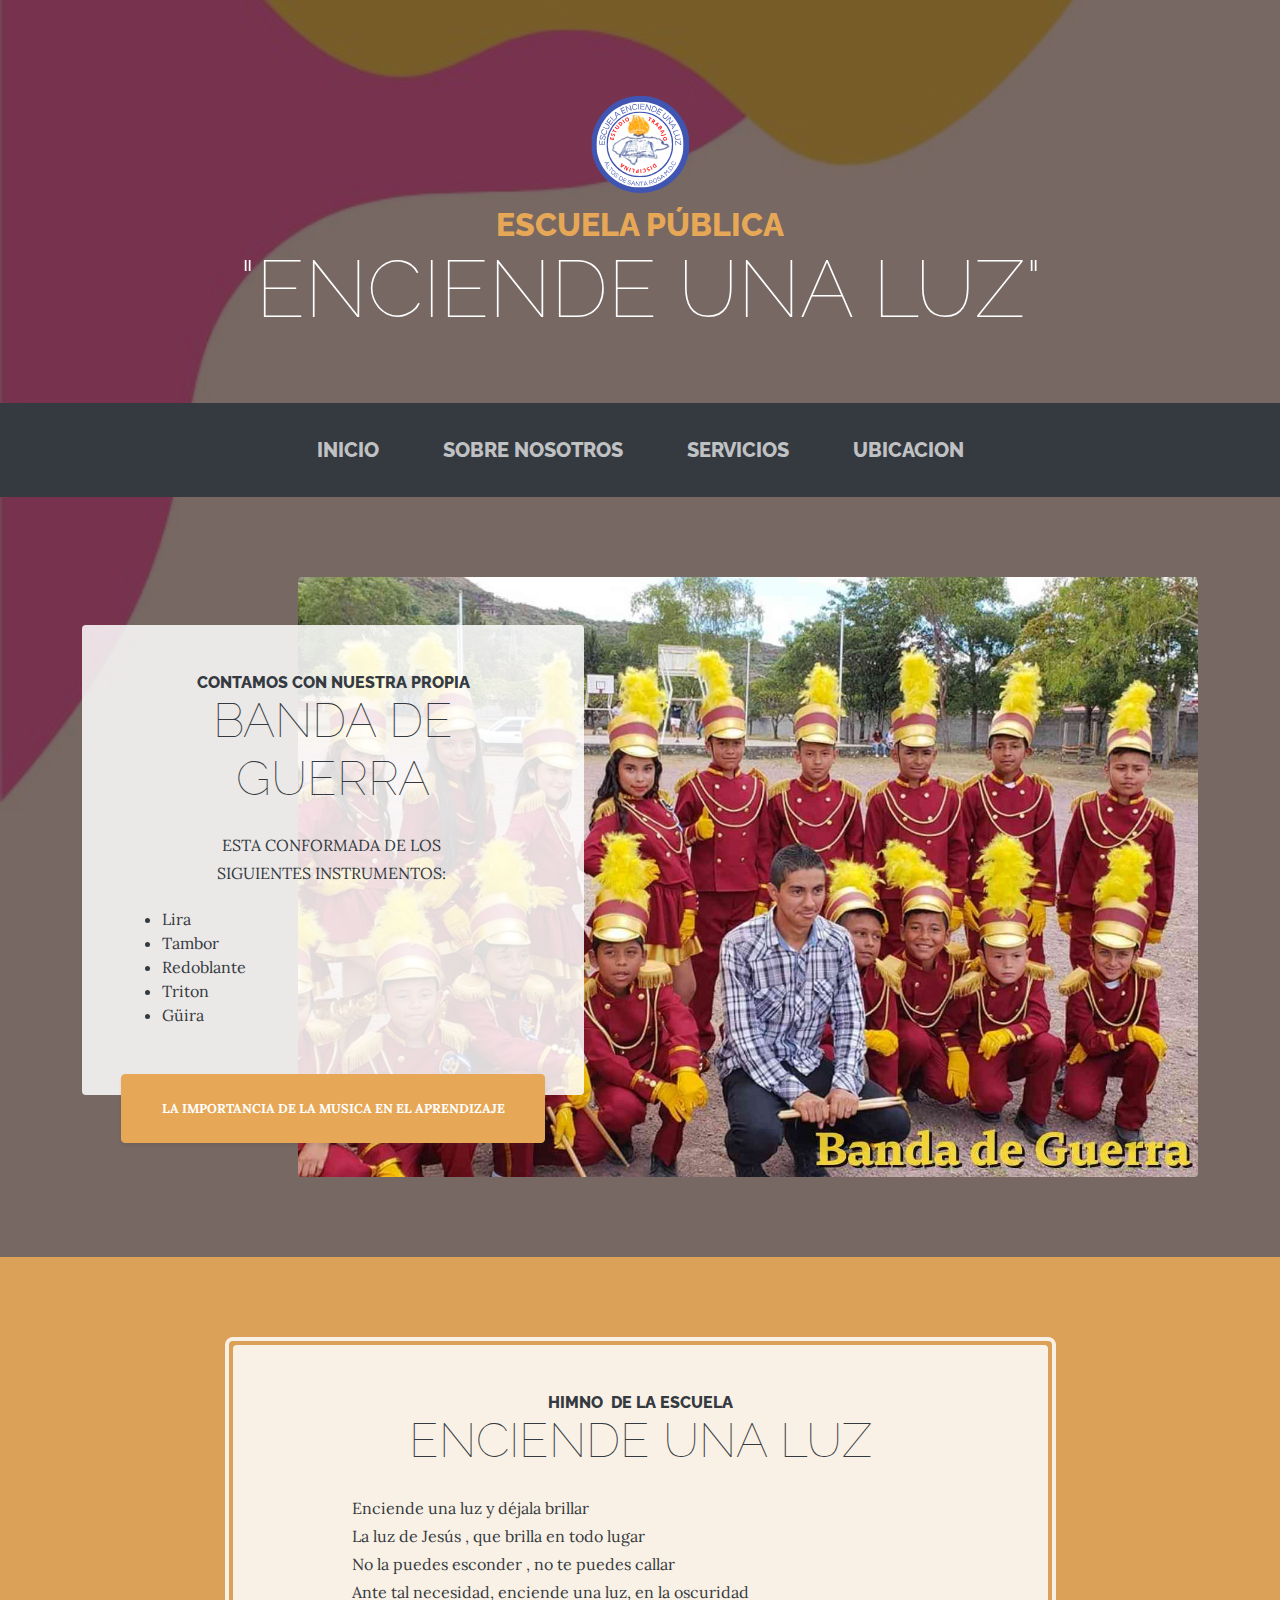
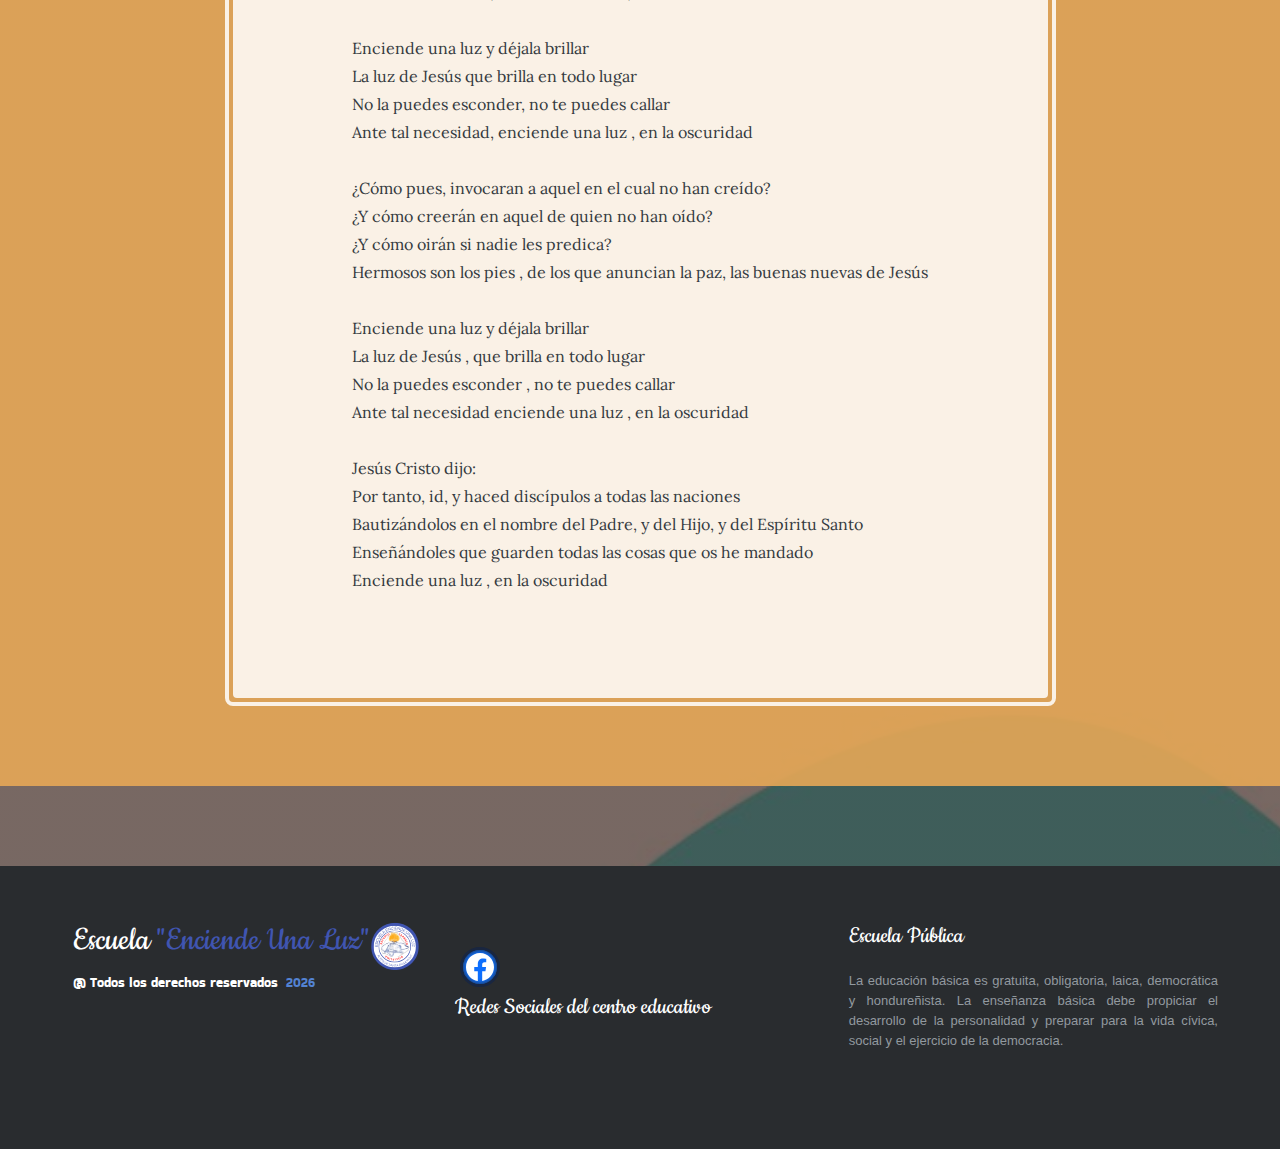
==== index.html @ 8ae130ef "detalles" ====
<!DOCTYPE html>
<html lang="es">

<head>
    <meta charset="utf-8">
    <meta name="viewport" content="width=device-width, initial-scale=1.0, shrink-to-fit=no">
    <title>Pagina de Inicio</title>
    <meta property="og:image" content="assets/img/LOGOENCIENDEUNALUZ.svg">
    <meta property="og:type" content="website">
    <meta name="description" content="Pagina de inicio de la Escuela Enciende Una Luz de Altos de Santa Rosa">
    <link rel="icon" type="image/svg+xml" sizes="300x300" href="assets/img/LOGOESCUELA.svg">
    <link rel="icon" type="image/svg+xml" sizes="300x300" href="assets/img/LOGOESCUELA.svg">
    <link rel="icon" type="image/svg+xml" sizes="300x300" href="assets/img/LOGOESCUELA.svg">
    <link rel="icon" type="image/svg+xml" sizes="300x300" href="assets/img/LOGOESCUELA.svg">
    <link rel="icon" type="image/svg+xml" sizes="300x300" href="assets/img/LOGOESCUELA.svg">
    <link rel="stylesheet" href="assets/bootstrap/css/bootstrap.min.css">
    <link rel="stylesheet" href="https://fonts.googleapis.com/css?family=Raleway:100,100i,200,200i,300,300i,400,400i,500,500i,600,600i,700,700i,800,800i,900,900i&amp;display=swap">
    <link rel="stylesheet" href="https://fonts.googleapis.com/css?family=Lora:400,400i,700,700i&amp;display=swap">
    <link rel="stylesheet" href="https://fonts.googleapis.com/css?family=Abril+Fatface&amp;display=swap">
    <link rel="stylesheet" href="https://fonts.googleapis.com/css?family=Bakbak+One&amp;display=swap">
    <link rel="stylesheet" href="https://fonts.googleapis.com/css?family=Cookie">
    <link rel="stylesheet" href="assets/fonts/fontawesome-all.min.css">
    <link rel="stylesheet" href="assets/css/Footer-Basic.css">
    <link rel="stylesheet" href="https://cdnjs.cloudflare.com/ajax/libs/animate.css/3.5.2/animate.min.css">
    <link rel="stylesheet" href="assets/css/Pretty-Footer.css">
    <link rel="stylesheet" href="assets/css/untitled-1.css">
    <link rel="stylesheet" href="assets/css/untitled-2.css">
    <link rel="stylesheet" href="assets/css/untitled.css">
<link rel="shortcut icon" href="./assets/img/LOGOESCUELA.svg"><link rel="shortcut icon" href="./assets/img/LOGOESCUELA.svg">
</head>

<body style="background: linear-gradient(rgba(47, 23, 15, 0.65), rgba(47, 23, 15, 0.65)), url('assets/img/bg.jpg') no-repeat;background-size: cover;">
    <h1 class="text-center text-white d-none d-lg-block site-heading"><img class="img-fluid pulse animated" src="assets/img/LOGOENCIENDEUNALUZ.svg" style="text-align: center;width: 103px;margin: 13px;"><span class="text-primary flash animated site-heading-upper mb-3">escuela Pública</span><span class="flash animated site-heading-lower">"ENCIENDE UNA LUZ"</span></h1>
    <nav class="navbar navbar-dark navbar-expand-md bg-dark py-lg-4" id="mainNav">
        <div class="container-fluid"><a class="navbar-brand text-uppercase d-lg-none text-expanded" href="#"><img class="img-fluid" src="assets/img/LOGOESCUELA.svg" style="width: 58px;"></a><button data-bs-toggle="collapse" class="navbar-toggler" data-bs-target="#navbarResponsive"><span class="visually-hidden">Toggle navigation</span><span class="navbar-toggler-icon"></span></button>
            <div class="collapse navbar-collapse" id="navbarResponsive">
                <ul class="navbar-nav mx-auto">
                    <li class="nav-item"><a class="nav-link" data-bss-disabled-mobile="true" data-bss-hover-animate="pulse" href="index.html" style="font-family: Raleway, sans-serif;font-size: 20px;">INICIO</a></li>
                    <li class="nav-item" data-bss-disabled-mobile="true" data-bss-hover-animate="pulse" style="font-family: Raleway, sans-serif;font-size: 20px;"><a class="nav-link" data-bss-disabled-mobile="true" data-bss-hover-animate="pulse" href="sobrenosotros.html" style="font-family: Raleway, sans-serif;font-size: 20px;">SOBRE NOSOTROS</a></li>
                    <li class="nav-item" data-bss-disabled-mobile="true" data-bss-hover-animate="pulse" style="font-family: Raleway, sans-serif;font-size: 20px;"><a class="nav-link" data-bss-disabled-mobile="true" data-bss-hover-animate="pulse" href="servicios.html" style="font-family: Raleway, sans-serif;font-size: 20px;">SERVICIOS</a></li>
                    <li class="nav-item" data-bss-disabled-mobile="true" data-bss-hover-animate="pulse" style="font-family: Raleway, sans-serif;font-size: 20px;"><a class="nav-link" data-bss-disabled-mobile="true" data-bss-hover-animate="pulse" href="ubicacion.html" style="font-family: Raleway, sans-serif;font-size: 20px;">UBICACION</a></li>
                </ul>
            </div>
        </div>
    </nav>
    <section class="text-end page-section clearfix">
        <div class="container" id="containicio">
            <div class="intro"><img class="img-fluid intro-img mb-3 mb-lg-0 rounded" src="assets/img/BANDAGUERRA.jpg" style="width: 900px;">
                <div class="text-center d-flex d-xxl-flex flex-column justify-content-center align-items-center align-content-center flex-wrap justify-content-xxl-center align-items-xxl-center intro-text p-5 rounded bg-faded" data-bss-disabled-mobile="true" data-bss-hover-animate="pulse" style="background: rgba(255, 255, 255, 0.85);">
                    <div class="row gx-1 gx-sm-5 gy-sm-5 gx-md-5 gy-md-1 gx-lg-4 gy-lg-1 gx-xl-3 gy-xl-1 gx-xxl-1 gy-xxl-1 row-cols-1 row-cols-sm-1 row-cols-md-1 row-cols-lg-1 row-cols-xl-1 row-cols-xxl-1 fw-light text-center d-flex flex-column justify-content-center align-items-center align-content-center flex-wrap justify-content-xxl-center align-items-xxl-center" id="inicio">
                        <div class="col d-flex flex-column justify-content-center align-items-center align-content-center align-self-center flex-nowrap">
                            <div class="text-center text-sm-center text-md-center text-lg-center text-xl-center text-xxl-center d-block flex-column justify-content-center align-items-center align-content-center flex-wrap">
                                <h1 class="text-center text-sm-center text-md-center text-lg-center text-xl-center text-xxl-center d-flex flex-column justify-content-center align-items-center align-content-center align-self-center flex-wrap section-heading mb-4"><span class="section-heading-upper" style="text-align: center;">CONTAMOS CON NUESTRA PROPIA</span><span class="section-heading-lower">banda de guerra</span></h1>
                                <p class="text-center text-sm-center text-md-center text-lg-center text-xl-center text-xxl-center d-flex flex-column flex-grow-0 justify-content-center align-items-center align-content-center align-self-center flex-wrap mb-3" style="text-align: center;">ESTA CONFORMADA DE LOS&nbsp;<br>SIGUIENTES INSTRUMENTOS:&nbsp;</p>
                            </div>
                        </div>
                        <div class="col text-center" id="lis">
                            <div class="text-sm-center d-sm-flex" id="lista">
                                <ul class="text-start text-sm-center text-md-start text-lg-start text-xl-start text-xxl-start d-flex d-sm-flex flex-column justify-content-center align-items-center align-items-sm-start align-items-xxl-start" style="text-align: justify;">
                                    <li>Lira</li>
                                    <li>Tambor</li>
                                    <li>Redoblante</li>
                                    <li>Triton</li>
                                    <li>Güira</li>
                                </ul>
                            </div>
                        </div>
                        <div class="col">
                            <div class="mx-auto intro-button"><a class="btn btn-primary text-center text-sm-center text-md-center text-lg-center text-xl-center text-xxl-center d-flex justify-content-center align-items-center mx-auto btn-xl" role="button" href="https://www.jubilaciondefuturo.es/es/blog/los-beneficios-para-el-cerebro-de-tocar-un-instrumento-musical.html" style="margin: -16px;width: 424.188px;">LA IMPORTANCIA DE LA MUSICA EN EL APRENDIZAJE</a></div>
                        </div>
                    </div>
                </div>
            </div>
        </div>
    </section>
    <section class="d-flex flex-column justify-content-center align-items-center align-content-center flex-wrap page-section cta">
        <div class="container">
            <div class="row">
                <div class="col-xl-9 mx-auto">
                    <div class="text-center d-flex d-sm-flex flex-column justify-content-center align-items-center align-content-center flex-wrap justify-content-sm-center align-items-sm-center cta-inner rounded">
                        <h1 class="section-heading mb-4"><span class="section-heading-upper">HIMNO&nbsp; de LA ESCUELA<span class="section-heading-lower">Enciende Una Luz</span></span></h1>
                        <p class="mb-0">Enciende una luz y&nbsp;déjala brillar<br>La luz de Jesús , que brilla en todo lugar<br>No la puedes esconder , no te puedes callar<br>Ante tal necesidad, enciende una luz, en la oscuridad<br><br>Enciende una luz y&nbsp;déjala brillar<br>La luz de Jesús que brilla en todo lugar<br>No la puedes esconder, no te puedes callar<br>Ante tal necesidad, enciende una luz , en la oscuridad<br><br>¿Cómo pues, invocaran a aquel en el cual no han creído?<br>¿Y cómo creerán en aquel de quien no han oído?<br>¿Y cómo oirán si nadie les predica?<br>Hermosos son los pies , de los que anuncian la paz, las buenas nuevas de Jesús<br><br>Enciende una luz y déjala brillar<br>La luz de Jesús , que brilla en todo lugar<br>No la puedes esconder , no te puedes callar<br>Ante tal necesidad enciende una luz , en la oscuridad<br><br>Jesús Cristo dijo:<br>Por tanto, id, y haced discípulos a todas las naciones<br>Bautizándolos en el nombre del Padre, y del Hijo, y del Espíritu Santo<br>Enseñándoles que guarden todas las cosas que os he mandado<br>Enciende una luz , en la oscuridad&nbsp;<br><br><br></p>
                    </div>
                </div>
            </div>
        </div>
    </section>
    <footer class="d-flex d-xxl-flex flex-row justify-content-center align-items-center align-content-center align-self-center flex-wrap justify-content-xxl-center align-items-xxl-center">
        <div class="row" id="row-foot">
            <div class="col-sm-6 col-md-4 footer-navigation">
                <h3 class="text-center d-flex d-xxl-flex flex-row justify-content-center align-items-center align-content-center flex-wrap justify-content-xxl-center align-items-xxl-center" id="footerheading"><a href="#">Escuela <span style="color: rgb(64, 85, 177);">"Enciende Una Luz"</span><span><img class="img-fluid" src="assets/img/LOGOENCIENDEUNALUZ.svg" loading="auto" style="height: 51px;width: 50px;padding: 0px;"></span>
                        <p class="text-nowrap text-md-start text-lg-end d-flex d-xxl-flex flex-row justify-content-xxl-start align-items-xxl-center" style="font-size: 13px;font-family: 'Bakbak One', serif;">@ Todos los derechos reservados&nbsp;&nbsp;<span><script>document.write(new Date().getFullYear())</script></span></p>
                    </a></h3>
            </div>
            <div class="col d-flex d-xxl-flex flex-column justify-content-center align-content-center flex-nowrap justify-content-xxl-center align-items-xxl-center" id="contactocolum">
                <div class="text-center d-flex d-xxl-flex flex-row justify-content-center align-items-center align-content-center flex-wrap" id="facebook-redes-sociales-scuela-enciende-una-luz" style="width: 40px;height: 40px;margin: 5px;padding: 5px;background: var(--bs-blue);border-style: solid;border-color: rgb(25,38,64);border-radius: 60px;box-shadow: inset 0px 0px 5px rgb(41,44,47);"><a class="d-xxl-flex justify-content-xxl-center align-items-xxl-center facebook-escuela-enciende-una-luz" id="facebook-escuela-enciende-una-luz" href="https://www.facebook.com/profile.php?id=100010352587228" target="_blank" style="color: rgb(255,255,255);"><svg xmlns="http://www.w3.org/2000/svg" width="1em" height="1em" fill="currentColor" viewBox="0 0 16 16" class="bi bi-facebook fs-3 d-xxl-flex justify-content-xxl-center align-items-xxl-center facebook-escuela-enciende-una-luz" id="facebook-escuela-enciende-una-luz">
                            <path d="M16 8.049c0-4.446-3.582-8.05-8-8.05C3.58 0-.002 3.603-.002 8.05c0 4.017 2.926 7.347 6.75 7.951v-5.625h-2.03V8.05H6.75V6.275c0-2.017 1.195-3.131 3.022-3.131.876 0 1.791.157 1.791.157v1.98h-1.009c-.993 0-1.303.621-1.303 1.258v1.51h2.218l-.354 2.326H9.25V16c3.824-.604 6.75-3.934 6.75-7.951z"></path>
                        </svg></a></div>
                <h6 style="padding: 0px;font-family: Cookie, serif;font-size: 25px;">Redes Sociales del centro educativo</h6>
            </div>
            <div class="col-md-4 footer-about">
                <h4 style="padding: 0px;font-size: 25px;font-family: Cookie, serif;"><span style="font-weight: normal !important;">Escuela Pública</span></h4>
                <p style="text-align: justify;">La educación básica es gratuita, obligatoria, laica, democrática y hondureñista. La enseñanza básica debe propiciar el desarrollo de la personalidad y preparar para la vida cívica, social y el ejercicio de la democracia.</p>
            </div>
        </div>
        <div class="text-end d-flex d-xxl-flex flex-row justify-content-end align-items-end align-content-end align-self-end flex-wrap order-last justify-content-xxl-end align-items-xxl-end programado_por" id="informacion_desarrollador" style="padding: 17px;"><a class="text-end d-xxl-flex justify-content-xxl-end align-items-xxl-end infodeveloper" id="informaciondesarrollador" href="https://github.com/isinicolle/EscuelaEnciendeUnaLuz-Page/blob/main/README.md" style="color: rgba(41,44,47,0);text-align: left;font-weight: bold;font-size: 8px;" target="_blank"><span style="background-color: rgba(41, 44, 47, 0);">Mas información sobre el desarrollador&nbsp;&nbsp;</span><i class="fas fa-external-link-alt"></i></a></div>
    </footer>
    <script src="assets/bootstrap/js/bootstrap.min.js"></script>
    <script src="assets/js/bs-init.js"></script>
    <script src="assets/js/current-day.js"></script>
</body>

</html>
---- assets/css/Footer-Basic.css ----
.bs-icon {
  --bs-icon-size: .75rem;
  display: flex;
  flex-shrink: 0;
  justify-content: center;
  align-items: center;
  font-size: var(--bs-icon-size);
  width: calc(var(--bs-icon-size) * 2);
  height: calc(var(--bs-icon-size) * 2);
  color: var(--bs-primary);
}

.bs-icon-xs {
  --bs-icon-size: 1rem;
  width: calc(var(--bs-icon-size) * 1.5);
  height: calc(var(--bs-icon-size) * 1.5);
}

.bs-icon-sm {
  --bs-icon-size: 1rem;
}

.bs-icon-md {
  --bs-icon-size: 1.5rem;
}

.bs-icon-lg {
  --bs-icon-size: 2rem;
}

.bs-icon-xl {
  --bs-icon-size: 2.5rem;
}

.bs-icon.bs-icon-primary {
  color: var(--bs-white);
  background: var(--bs-primary);
}

.bs-icon.bs-icon-primary-light {
  color: var(--bs-primary);
  background: rgba(var(--bs-primary-rgb), .2);
}

.bs-icon.bs-icon-semi-white {
  color: var(--bs-primary);
  background: rgba(255, 255, 255, .5);
}

.bs-icon.bs-icon-rounded {
  border-radius: .5rem;
}

.bs-icon.bs-icon-circle {
  border-radius: 50%;
}

@media (max-width: 300px) {
  p {
    font-size: 10px;
  }
}

@media (max-width: 300px) {
  ul {
    font-size: 10px;
  }
}

@media (max-width: 300px) {
  .section-heading-upper {
    font-size: 10px;
  }
}

@media (max-width: 1400px) {
  .section-heading-lower {
    font-size: 20px;
  }
}

@media (max-width: 400px) {
  .btn-xl {
    width: 220px;
    height: 50px;
    font-size: 8px;
    text-align: center;
    font-size: 8px;
    width: 220px;
    --bs-body-font-size: 51rem;
    --bs-body-font-weight: normal;
  }
}

@media (min-width: 300px) {
  .btn-xl {
  }
}

@media (min-width: 1400px) {
  li {
    text-align: justify;
    font-size: 16px;
  }
}

#lista {
  width: 100%;
  height: 100%;
}

#lis {
  width: 100%;
  height: 100%;
}

@media (max-width: 300px) {
  li {
    font-size: 10px;
  }
}

@media (max-width: 400px) {
  ul {
    /*width: 200px;*/
    height: 120px;
    font-size: 9px;
  }
}

@media (min-width: 300px) {
  .section-heading {
    text-align: center;
    max-width: 100%;
    height: auto;
    word-wrap: break-word;
  }
}

@media (max-width: 400px) {
  p {
    font-size: 12px;
    text-align: center;
    text-align: center !important;
    word-wrap: break-word;
  }
}

p {
  word-wrap: break-word;
}

.section-heading-lower {
  word-wrap: break-word;
}

.section-heading-upper {
  word-wrap: break-word;
}

.section-heading-lower {
  word-wrap: break-word;
}

p {
  word-wrap: break-word;
}

.section-heading-upper {
  word-wrap: break-word;
}

ul {
  word-wrap: break-word;
}

p {
  word-wrap: break-word;
  text-align: justify;
}

#inicio {
  word-wrap: break-word;
}

.page-section {
  word-wrap: break-word;
}

div {
  word-wrap: break-word;
}

div {
  word-wrap: break-word;
}

#inicio {
  word-wrap: break-word;
}

.container {
  word-wrap: break-word;
}

@media (max-width: 400px) {
  p {
    font-size: xx-small;
    text-align: justify;
    word-wrap: break-word;
  }
}

.bg-faded {
  word-wrap: break-word;
}

@media (max-width: 400px) {
  .intro-text.bg-faded {
    width: 200px;
    height: auto;
    display: flex;
    text-align: center;
    align-items: center;
    align-content: center;
  }
}

@media (max-width: 400px) {
  .navbar-nav {
    width: 100%;
    height: 100%;
  }
}

@media (min-width: 1400px) {
  .intro-text.bg-faded {
  }
}

@media (max-width: 400px) {
  #containicio {
    width: 227px;
  }
}

@media (max-width: 400px) {
  #containergrados {
  }
}

@media (max-width: 400px) {
  .list-hours {
    width: 100%;
    height: 100%;
    font-size: 10px;
  }
}

#videoresponsive {
  overflow: hidden;
  padding-bottom: 10%;
  position: relative;
  height: 0;
}

#rowfooter {
  height: 100%;
  width: 100%;
}

#col-footer {
  width: 100%;
  height: 100%;
}

#row-foot {
  width: 100%;
  height: 100%;
}

#informacion_desarrollador :hover {
  color: #5383d3;
  cursor: alias;
}
---- assets/css/Pretty-Footer.css ----
footer {
  background-color: #292c2f;
  box-shadow: 0 1px 1px 0 rgba(0, 0, 0, 0.12);
  box-sizing: border-box;
  width: 100%;
  text-align: left;
  font: bold 16px sans-serif;
  padding: 55px 50px;
  margin-top: 80px;
  bottom: 0;
  color: #fff;
}

.footer-navigation h3 {
  margin: 0;
  font: normal 36px Cookie, cursive;
  margin-bottom: 20px;
  color: #fff;
}

.footer-navigation h3 a {
  text-decoration: none;
  color: #fff;
}

.footer-navigation h3 span {
  color: #5383d3;
}

.footer-navigation p.links a {
  color: #fff;
  text-decoration: none;
}

.footer-navigation p.company-name {
  color: #8f9296;
  font-size: 14px;
  font-weight: normal;
  margin-top: 20px;
}

@media (max-width:767px) {
  .footer-contacts {
    margin: 30px 0;
  }
}

.footer-contacts p {
  display: inline-block;
  color: #ffffff;
  vertical-align: middle;
}

.footer-contacts p a {
  color: #5383d3;
  text-decoration: none;
}

.fa.footer-contacts-icon {
  background-color: #33383b;
  color: #fff;
  font-size: 18px;
  width: 38px;
  height: 38px;
  border-radius: 50%;
  text-align: center;
  line-height: 38px;
  margin: 10px 15px 10px 0;
}

span.new-line-span {
  display: block;
  font-weight: normal;
  display: block;
  font-weight: normal;
  font-size: 14px;
  line-height: 2;
}

.footer-about h4 {
  display: block;
  color: #fff;
  font-size: 14px;
  font-weight: bold;
  margin-bottom: 20px;
}

.footer-about p {
  line-height: 20px;
  color: #92999f;
  font-size: 13px;
  font-weight: normal;
  margin: 0;
}

div.social-links {
  margin-top: 20px;
  color: #fff;
}

.social-links a {
  display: inline-block;
  width: 35px;
  height: 35px;
  cursor: pointer;
  background-color: #33383b;
  border-radius: 2px;
  font-size: 20px;
  color: #ffffff;
  text-align: center;
  line-height: 35px;
  margin-right: 5px;
  margin-bottom: 5px;
}
---- assets/css/untitled-1.css ----
@media (max-width: 400px) {
  .section-heading .section-heading-lower {
    display: block;
    font-size: 1rem;
    font-weight: 100;
  }
}
---- assets/css/untitled-2.css ----
@media (max-width: 400px) {
  .section-heading .section-heading-upper {
    display: block;
    font-size: 0.5rem;
    font-weight: 800;
  }
}
---- assets/css/untitled.css ----
.video-responsive {
  overflow: hidden;
  padding-bottom: 500px;
  /*position: relative;*/
  /*height: 0;*/
}

.video-responsive iframe {
  left: 0;
  top: 0;
  height: 100%;
  width: 100%;
  position: absolute;
}
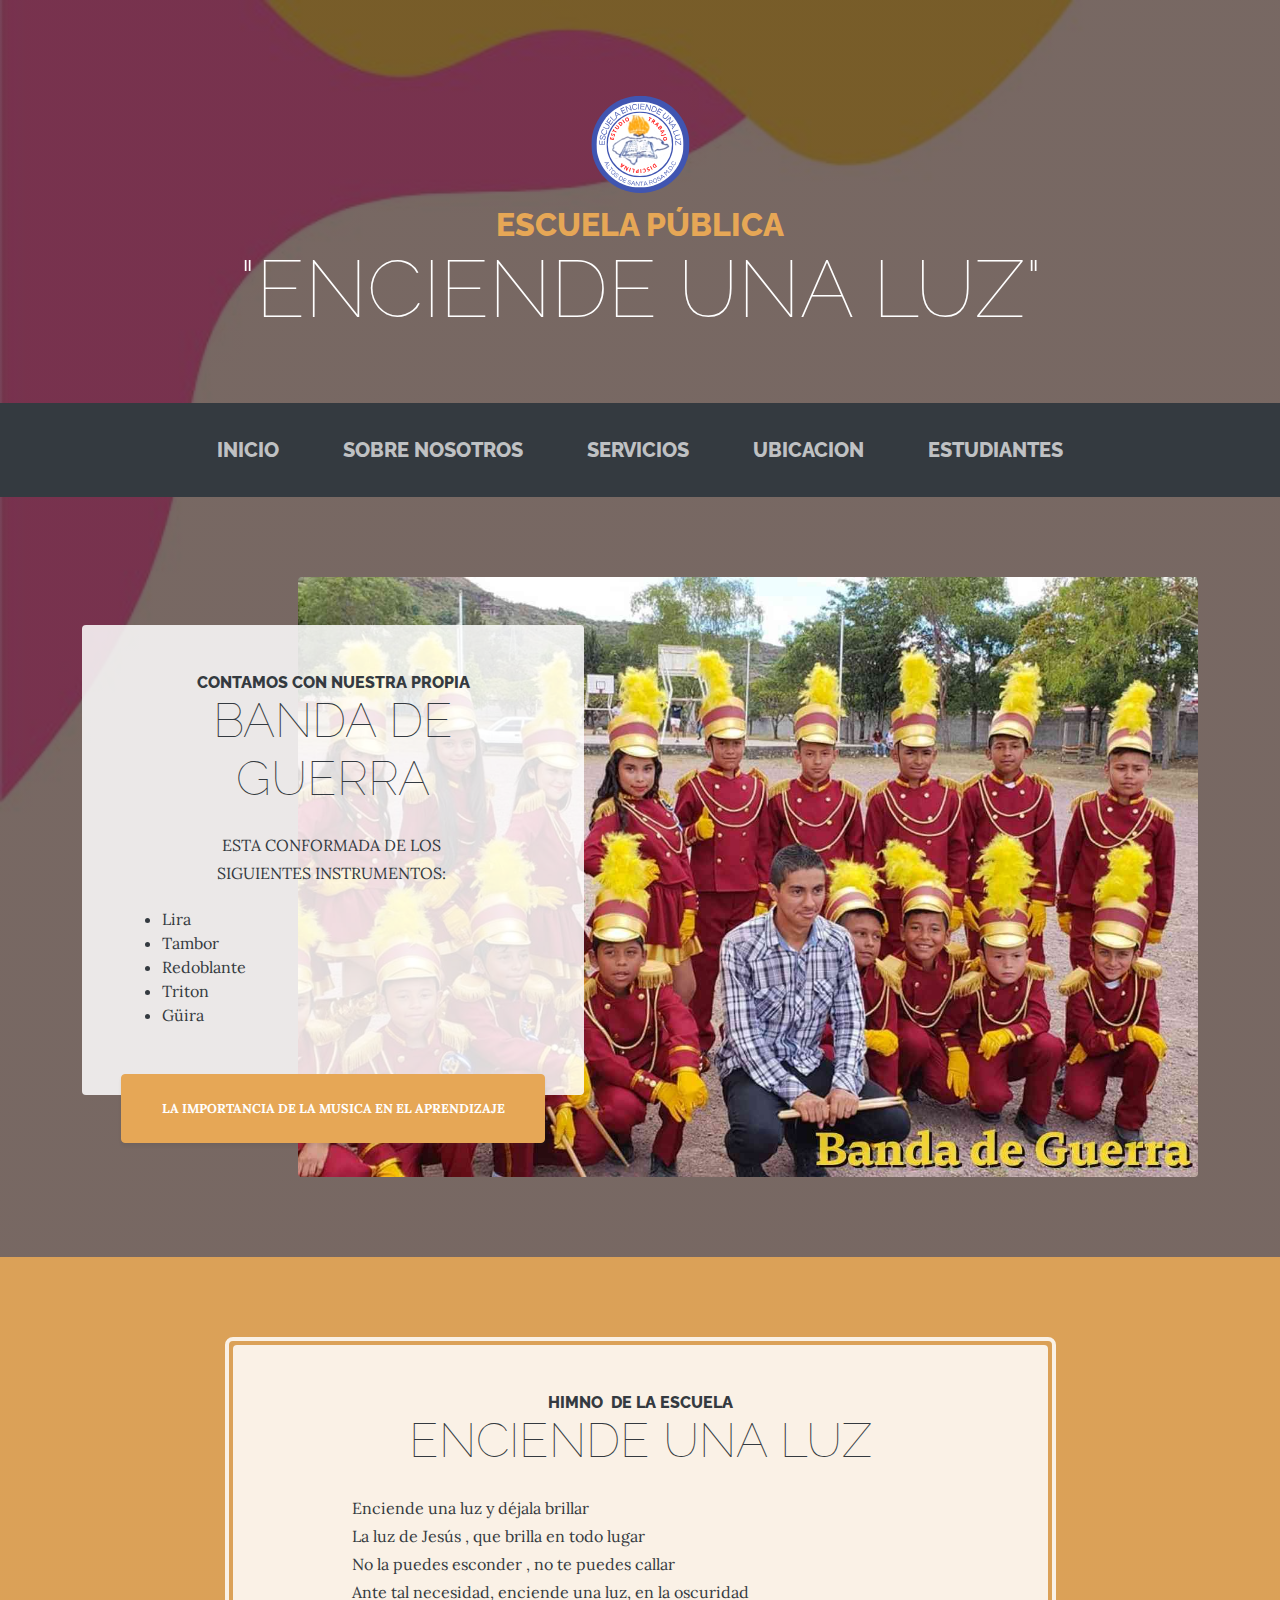
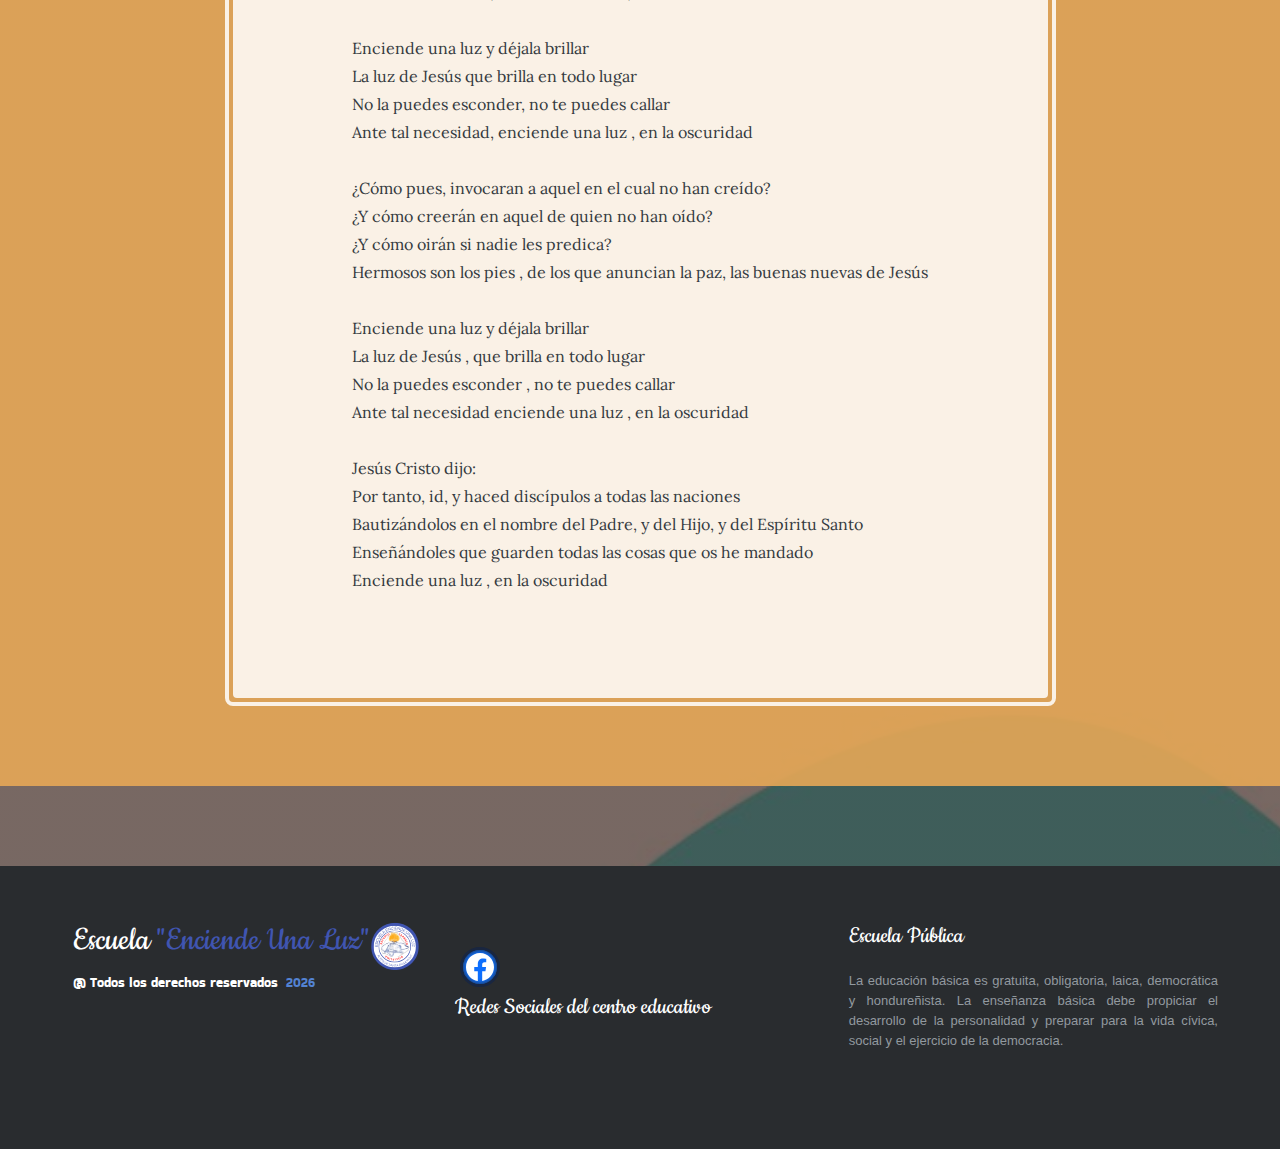
==== commit 31341b18: "avance pagiane studiante" ====
--- a/index.html
+++ b/index.html
@@ -39,13 +39,14 @@
                     <li class="nav-item" data-bss-disabled-mobile="true" data-bss-hover-animate="pulse" style="font-family: Raleway, sans-serif;font-size: 20px;"><a class="nav-link" data-bss-disabled-mobile="true" data-bss-hover-animate="pulse" href="sobrenosotros.html" style="font-family: Raleway, sans-serif;font-size: 20px;">SOBRE NOSOTROS</a></li>
                     <li class="nav-item" data-bss-disabled-mobile="true" data-bss-hover-animate="pulse" style="font-family: Raleway, sans-serif;font-size: 20px;"><a class="nav-link" data-bss-disabled-mobile="true" data-bss-hover-animate="pulse" href="servicios.html" style="font-family: Raleway, sans-serif;font-size: 20px;">SERVICIOS</a></li>
                     <li class="nav-item" data-bss-disabled-mobile="true" data-bss-hover-animate="pulse" style="font-family: Raleway, sans-serif;font-size: 20px;"><a class="nav-link" data-bss-disabled-mobile="true" data-bss-hover-animate="pulse" href="ubicacion.html" style="font-family: Raleway, sans-serif;font-size: 20px;">UBICACION</a></li>
+                    <li class="nav-item" data-bss-disabled-mobile="true" data-bss-hover-animate="pulse" style="font-family: Raleway, sans-serif;font-size: 20px;"><a class="nav-link" data-bss-disabled-mobile="true" data-bss-hover-animate="pulse" href="estudiantes.html" style="font-family: Raleway, sans-serif;font-size: 20px;">ESTUDIANTES</a></li>
                 </ul>
             </div>
         </div>
     </nav>
     <section class="text-end page-section clearfix">
         <div class="container" id="containicio">
-            <div class="intro"><img class="img-fluid intro-img mb-3 mb-lg-0 rounded" src="assets/img/BANDAGUERRA.jpg" style="width: 900px;">
+            <div class="intro"><img class="img-fluid intro-img mb-3 mb-lg-0 rounded" src="assets/img/BANDAGUERRA.jpg" style="width: 900px;" alt="bandadeguerraescuela">
                 <div class="text-center d-flex d-xxl-flex flex-column justify-content-center align-items-center align-content-center flex-wrap justify-content-xxl-center align-items-xxl-center intro-text p-5 rounded bg-faded" data-bss-disabled-mobile="true" data-bss-hover-animate="pulse" style="background: rgba(255, 255, 255, 0.85);">
                     <div class="row gx-1 gx-sm-5 gy-sm-5 gx-md-5 gy-md-1 gx-lg-4 gy-lg-1 gx-xl-3 gy-xl-1 gx-xxl-1 gy-xxl-1 row-cols-1 row-cols-sm-1 row-cols-md-1 row-cols-lg-1 row-cols-xl-1 row-cols-xxl-1 fw-light text-center d-flex flex-column justify-content-center align-items-center align-content-center flex-wrap justify-content-xxl-center align-items-xxl-center" id="inicio">
                         <div class="col d-flex flex-column justify-content-center align-items-center align-content-center align-self-center flex-nowrap">
@@ -93,7 +94,7 @@
                     </a></h3>
             </div>
             <div class="col d-flex d-xxl-flex flex-column justify-content-center align-content-center flex-nowrap justify-content-xxl-center align-items-xxl-center" id="contactocolum">
-                <div class="text-center d-flex d-xxl-flex flex-row justify-content-center align-items-center align-content-center flex-wrap" id="facebook-redes-sociales-scuela-enciende-una-luz" style="width: 40px;height: 40px;margin: 5px;padding: 5px;background: var(--bs-blue);border-style: solid;border-color: rgb(25,38,64);border-radius: 60px;box-shadow: inset 0px 0px 5px rgb(41,44,47);"><a class="d-xxl-flex justify-content-xxl-center align-items-xxl-center facebook-escuela-enciende-una-luz" id="facebook-escuela-enciende-una-luz" href="https://www.facebook.com/profile.php?id=100010352587228" target="_blank" style="color: rgb(255,255,255);"><svg xmlns="http://www.w3.org/2000/svg" width="1em" height="1em" fill="currentColor" viewBox="0 0 16 16" class="bi bi-facebook fs-3 d-xxl-flex justify-content-xxl-center align-items-xxl-center facebook-escuela-enciende-una-luz" id="facebook-escuela-enciende-una-luz">
+                <div class="text-center d-flex d-xxl-flex flex-row justify-content-center align-items-center align-content-center flex-wrap" id="facebook-redes-sociales-scuela-enciende-una-luz" style="width: 40px;height: 40px;margin: 5px;padding: 5px;background: var(--bs-blue);border-style: solid;border-color: rgb(25,38,64);border-radius: 60px;box-shadow: inset 0px 0px 5px rgb(41,44,47);"><a class="d-xxl-flex justify-content-xxl-center align-items-xxl-center facebook-escuela-enciende-una-luz" id="facebook-escuela-enciende-una-luz-1" href="https://www.facebook.com/profile.php?id=100010352587228" target="_blank" style="color: rgb(255,255,255);"><svg xmlns="http://www.w3.org/2000/svg" width="1em" height="1em" fill="currentColor" viewBox="0 0 16 16" class="bi bi-facebook fs-3 d-xxl-flex justify-content-xxl-center align-items-xxl-center facebook-escuela-enciende-una-luz" id="facebook-escuela-enciende-una-luz-2">
                             <path d="M16 8.049c0-4.446-3.582-8.05-8-8.05C3.58 0-.002 3.603-.002 8.05c0 4.017 2.926 7.347 6.75 7.951v-5.625h-2.03V8.05H6.75V6.275c0-2.017 1.195-3.131 3.022-3.131.876 0 1.791.157 1.791.157v1.98h-1.009c-.993 0-1.303.621-1.303 1.258v1.51h2.218l-.354 2.326H9.25V16c3.824-.604 6.75-3.934 6.75-7.951z"></path>
                         </svg></a></div>
                 <h6 style="padding: 0px;font-family: Cookie, serif;font-size: 25px;">Redes Sociales del centro educativo</h6>
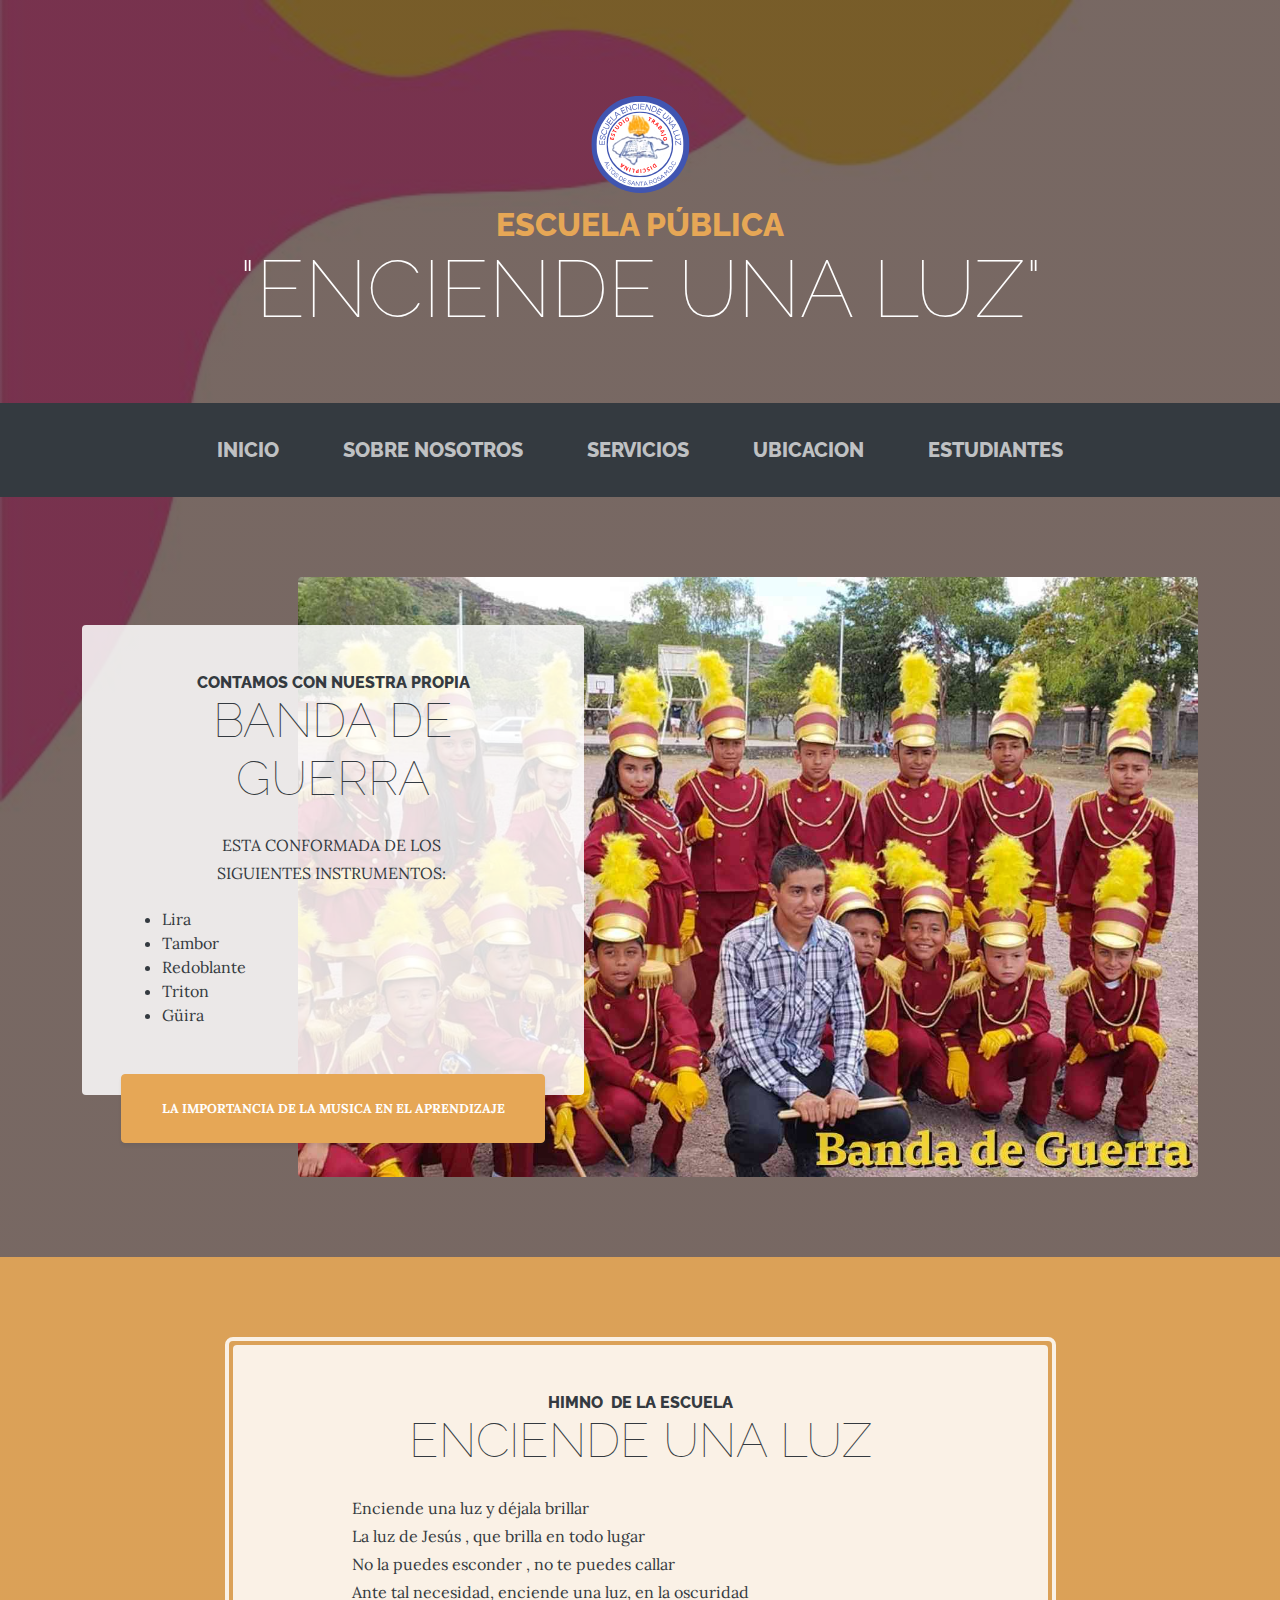
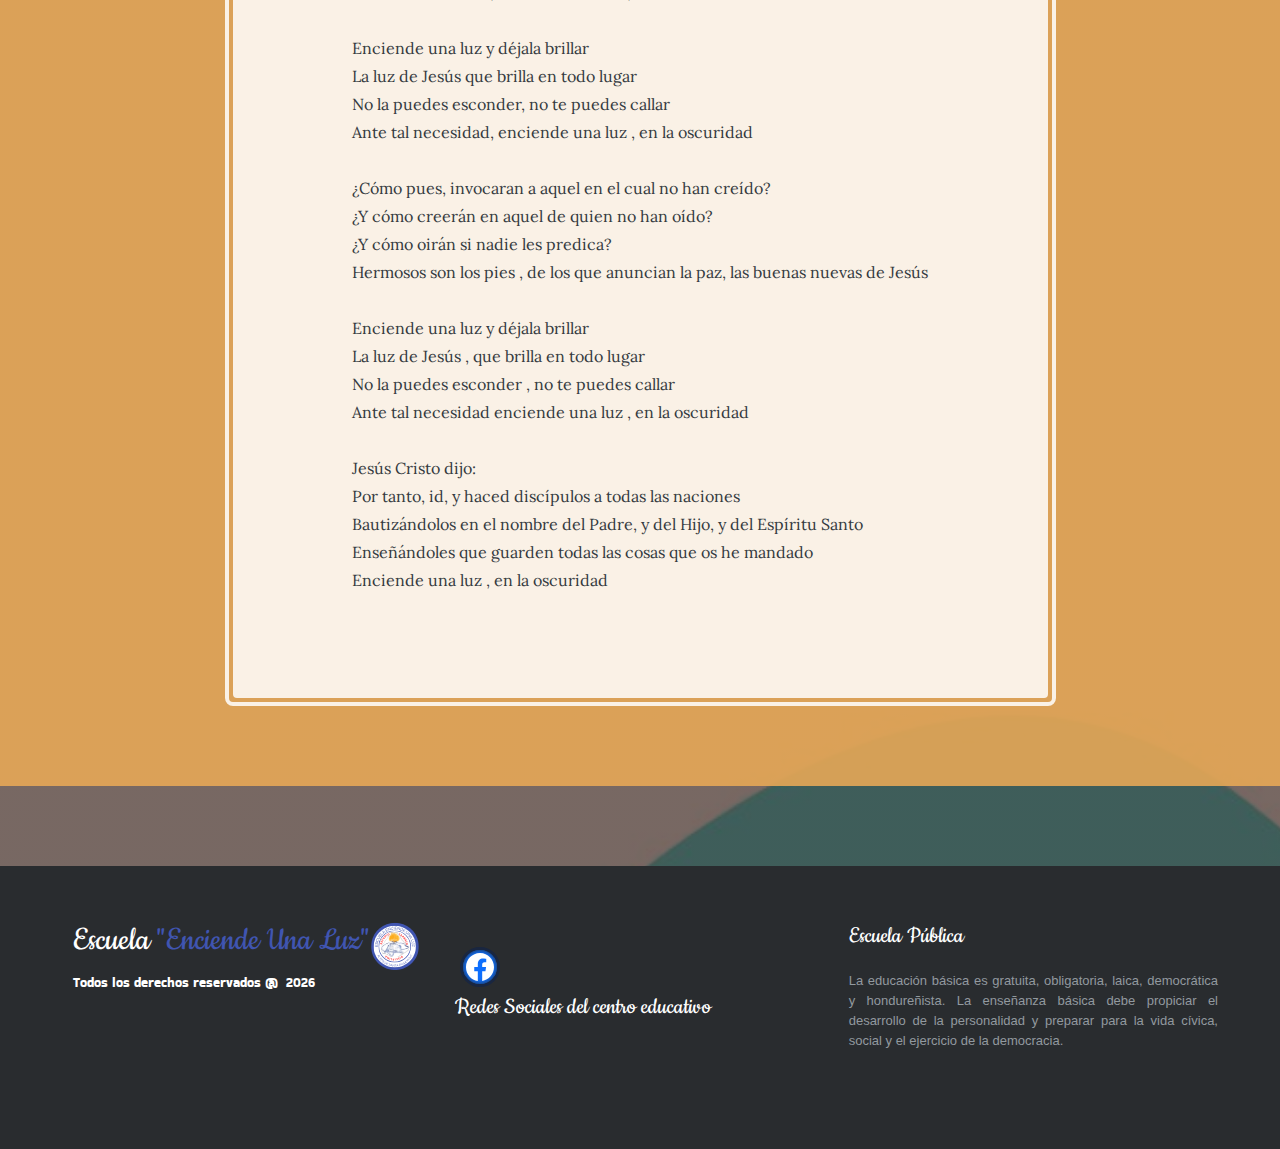
==== commit 500eb55d: "actualizaciones en las paginas" ====
--- a/index.html
+++ b/index.html
@@ -90,7 +90,7 @@
         <div class="row" id="row-foot">
             <div class="col-sm-6 col-md-4 footer-navigation">
                 <h3 class="text-center d-flex d-xxl-flex flex-row justify-content-center align-items-center align-content-center flex-wrap justify-content-xxl-center align-items-xxl-center" id="footerheading"><a href="#">Escuela <span style="color: rgb(64, 85, 177);">"Enciende Una Luz"</span><span><img class="img-fluid" src="assets/img/LOGOENCIENDEUNALUZ.svg" loading="auto" style="height: 51px;width: 50px;padding: 0px;"></span>
-                        <p class="text-nowrap text-md-start text-lg-end d-flex d-xxl-flex flex-row justify-content-xxl-start align-items-xxl-center" style="font-size: 13px;font-family: 'Bakbak One', serif;">@ Todos los derechos reservados&nbsp;&nbsp;<span><script>document.write(new Date().getFullYear())</script></span></p>
+                        <p class="text-nowrap text-md-start text-lg-end d-flex d-xxl-flex flex-row justify-content-xxl-start align-items-xxl-center" style="font-size: 13px;font-family: 'Bakbak One', serif;color: rgb(255, 255, 255);">Todos los derechos reservados @&nbsp;&nbsp;<span style="color: rgb(255,255,255);"><script>document.write(new Date().getFullYear())</script></span></p>
                     </a></h3>
             </div>
             <div class="col d-flex d-xxl-flex flex-column justify-content-center align-content-center flex-nowrap justify-content-xxl-center align-items-xxl-center" id="contactocolum">
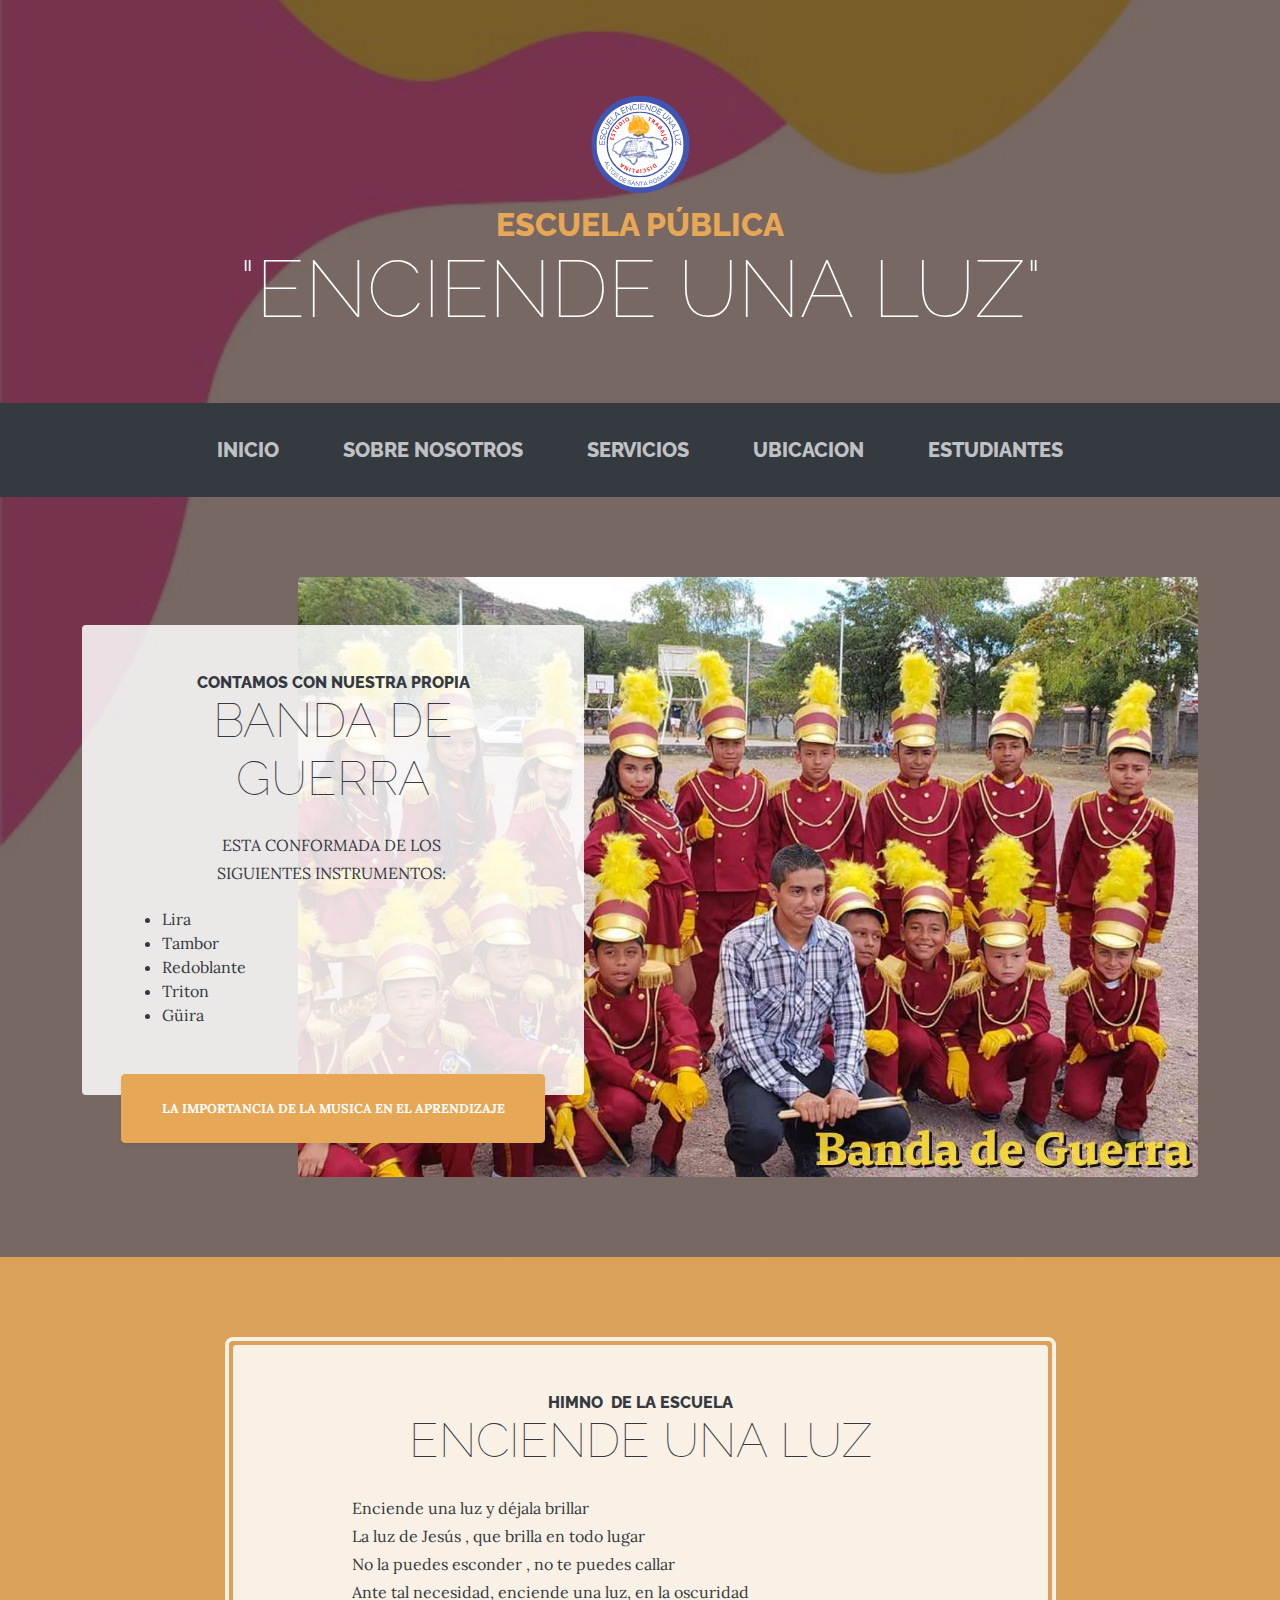
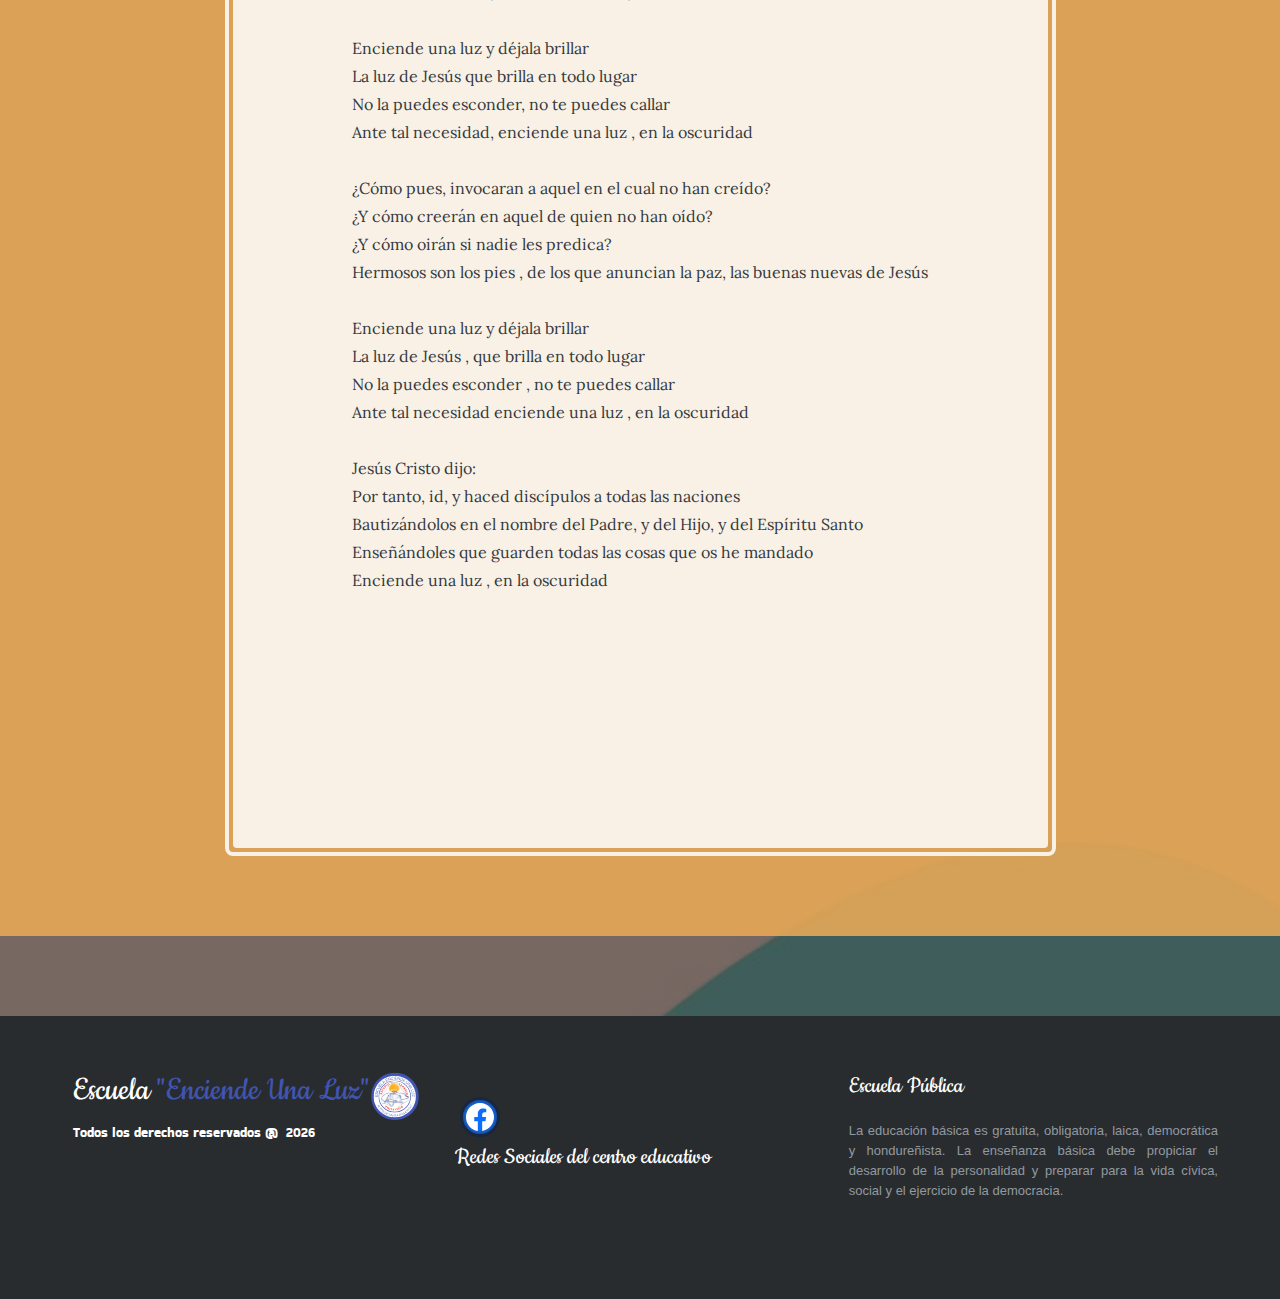
==== commit 8c39d05f: "95%/100%" ====
--- a/index.html
+++ b/index.html
@@ -4,10 +4,10 @@
 <head>
     <meta charset="utf-8">
     <meta name="viewport" content="width=device-width, initial-scale=1.0, shrink-to-fit=no">
-    <title>Pagina de Inicio</title>
-    <meta property="og:image" content="assets/img/LOGOENCIENDEUNALUZ.svg">
+    <title>Pagina de Inicio - Escuela Enciende Una Luz</title>
     <meta property="og:type" content="website">
     <meta name="description" content="Pagina de inicio de la Escuela Enciende Una Luz de Altos de Santa Rosa">
+    <meta property="og:image" content="https://escuela-enciende-una-luz.bss.design/index.html/assets/img/LOGOESCUELA.svg">
     <link rel="icon" type="image/svg+xml" sizes="300x300" href="assets/img/LOGOESCUELA.svg">
     <link rel="icon" type="image/svg+xml" sizes="300x300" href="assets/img/LOGOESCUELA.svg">
     <link rel="icon" type="image/svg+xml" sizes="300x300" href="assets/img/LOGOESCUELA.svg">
@@ -20,12 +20,13 @@
     <link rel="stylesheet" href="https://fonts.googleapis.com/css?family=Bakbak+One&amp;display=swap">
     <link rel="stylesheet" href="https://fonts.googleapis.com/css?family=Cookie">
     <link rel="stylesheet" href="assets/fonts/fontawesome-all.min.css">
+    <link rel="stylesheet" href="assets/fonts/font-awesome.min.css">
+    <link rel="stylesheet" href="assets/fonts/fontawesome5-overrides.min.css">
     <link rel="stylesheet" href="assets/css/Footer-Basic.css">
+    <link rel="stylesheet" href="assets/css/hading%20upper.css">
+    <link rel="stylesheet" href="assets/css/heading%20lower.css">
     <link rel="stylesheet" href="https://cdnjs.cloudflare.com/ajax/libs/animate.css/3.5.2/animate.min.css">
     <link rel="stylesheet" href="assets/css/Pretty-Footer.css">
-    <link rel="stylesheet" href="assets/css/untitled-1.css">
-    <link rel="stylesheet" href="assets/css/untitled-2.css">
-    <link rel="stylesheet" href="assets/css/untitled.css">
 <link rel="shortcut icon" href="./assets/img/LOGOESCUELA.svg"><link rel="shortcut icon" href="./assets/img/LOGOESCUELA.svg">
 </head>
 
@@ -81,6 +82,7 @@
                     <div class="text-center d-flex d-sm-flex flex-column justify-content-center align-items-center align-content-center flex-wrap justify-content-sm-center align-items-sm-center cta-inner rounded">
                         <h1 class="section-heading mb-4"><span class="section-heading-upper">HIMNO&nbsp; de LA ESCUELA<span class="section-heading-lower">Enciende Una Luz</span></span></h1>
                         <p class="mb-0">Enciende una luz y&nbsp;déjala brillar<br>La luz de Jesús , que brilla en todo lugar<br>No la puedes esconder , no te puedes callar<br>Ante tal necesidad, enciende una luz, en la oscuridad<br><br>Enciende una luz y&nbsp;déjala brillar<br>La luz de Jesús que brilla en todo lugar<br>No la puedes esconder, no te puedes callar<br>Ante tal necesidad, enciende una luz , en la oscuridad<br><br>¿Cómo pues, invocaran a aquel en el cual no han creído?<br>¿Y cómo creerán en aquel de quien no han oído?<br>¿Y cómo oirán si nadie les predica?<br>Hermosos son los pies , de los que anuncian la paz, las buenas nuevas de Jesús<br><br>Enciende una luz y déjala brillar<br>La luz de Jesús , que brilla en todo lugar<br>No la puedes esconder , no te puedes callar<br>Ante tal necesidad enciende una luz , en la oscuridad<br><br>Jesús Cristo dijo:<br>Por tanto, id, y haced discípulos a todas las naciones<br>Bautizándolos en el nombre del Padre, y del Hijo, y del Espíritu Santo<br>Enseñándoles que guarden todas las cosas que os he mandado<br>Enciende una luz , en la oscuridad&nbsp;<br><br><br></p>
+                        <div class="d-flex flex-column justify-content-center align-items-center align-content-center align-self-center flex-wrap justify-content-xxl-center align-items-xxl-center video-responsive" id="video-responsive"><iframe width="100%" height="100%" src="https://www.youtube.com/embed/hhv1ythqGBo" title="YouTube video player" frameborder="0" allow="accelerometer; autoplay; clipboard-write; encrypted-media; gyroscope; picture-in-picture" allowfullscreen></iframe></div>
                     </div>
                 </div>
             </div>
--- a/assets/fonts/fontawesome5-overrides.min.css
+++ b/assets/fonts/fontawesome5-overrides.min.css
@@ -0,0 +1 @@
+.fab.fa-bitcoin:before{content:"\f379"}.far.fa-calendar:before,.fas.fa-calendar:before{content:"\f133"}.far.fa-clipboard:before,.fas.fa-clipboard:before{content:"\f328"}.fab.fa-facebook-f:before{content:"\f39e"}.fab.fa-google-plus:before{content:"\f2b3"}.fas.fa-hotel:before{content:"\f594"}.fab.fa-linkedin:before{content:"\f08c"}.fas.fa-reply:before{content:"\f3e5"}.fas.fa-thermometer:before{content:"\f491"}.fab.fa-vimeo:before{content:"\f40a"}.far.fa-window-close:before,.fas.fa-window-close:before{content:"\f410"}.fab.fa-youtube-square:before{content:"\f431"}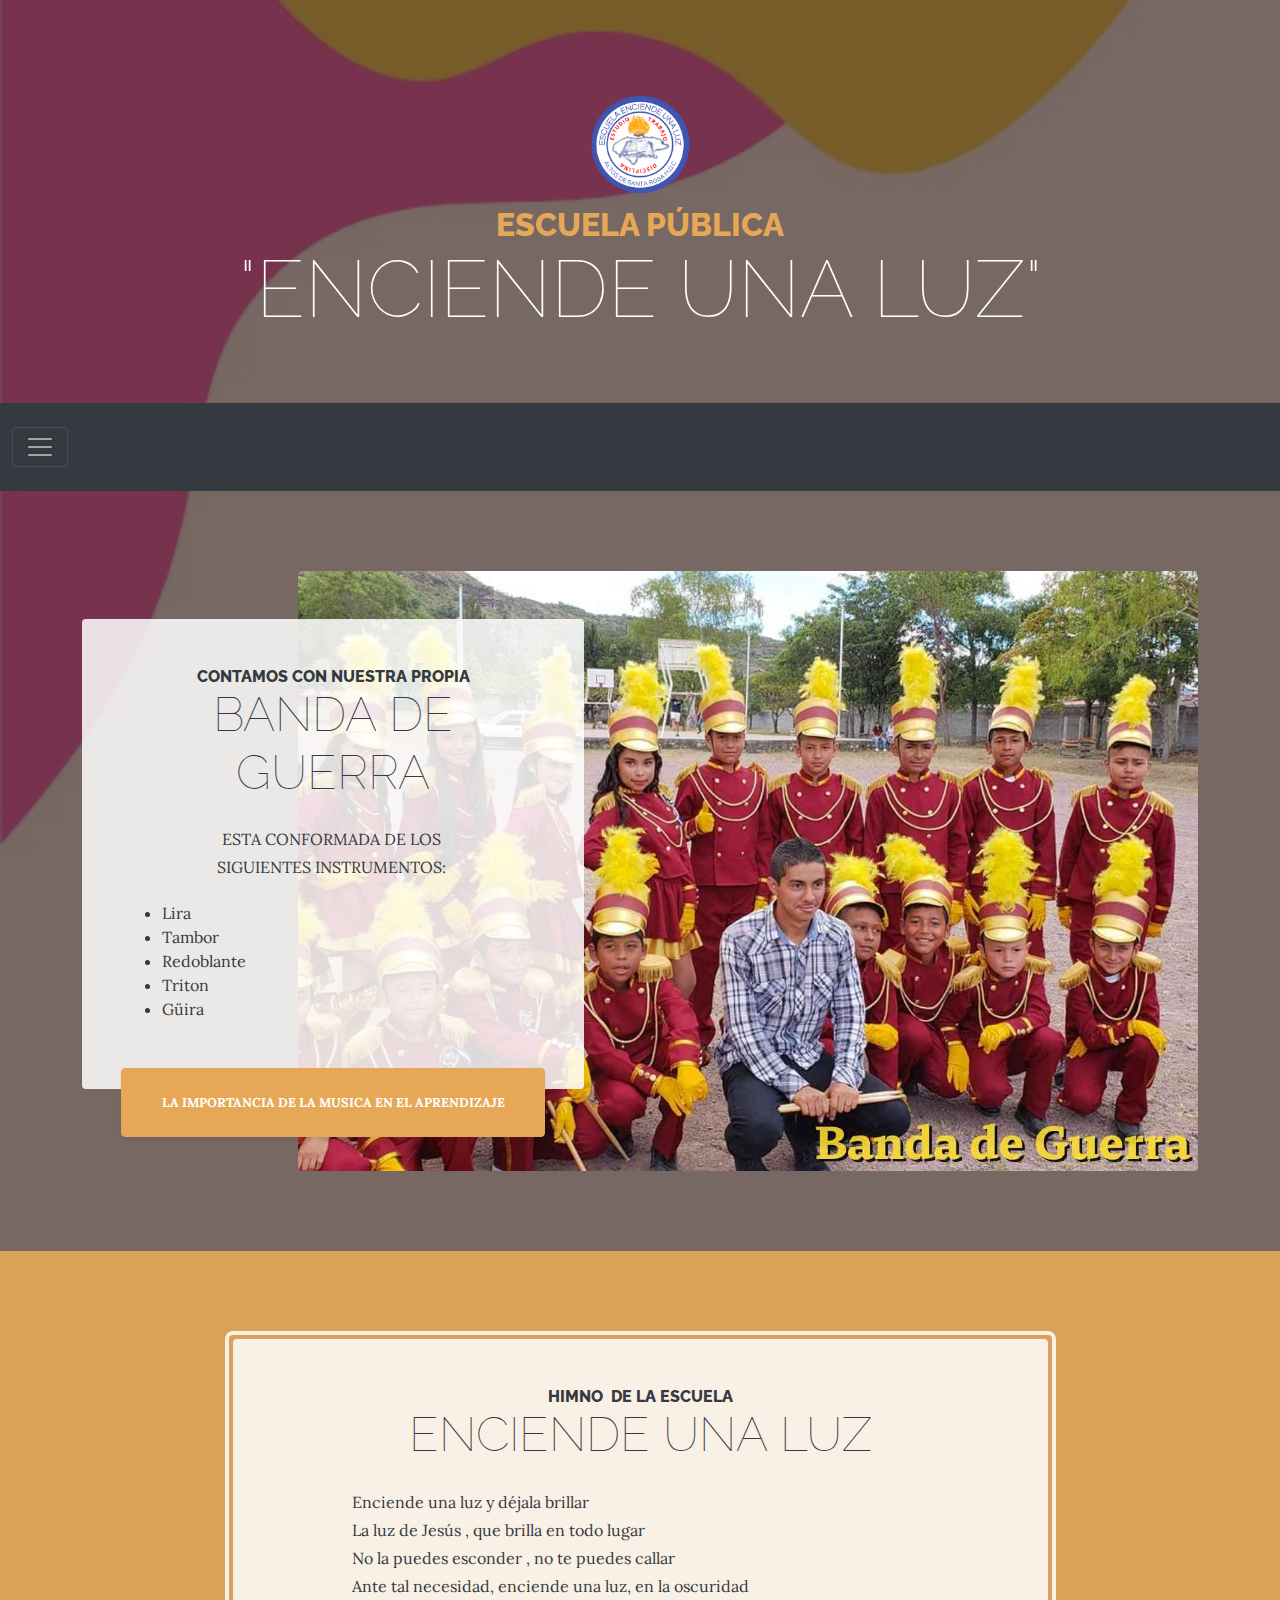
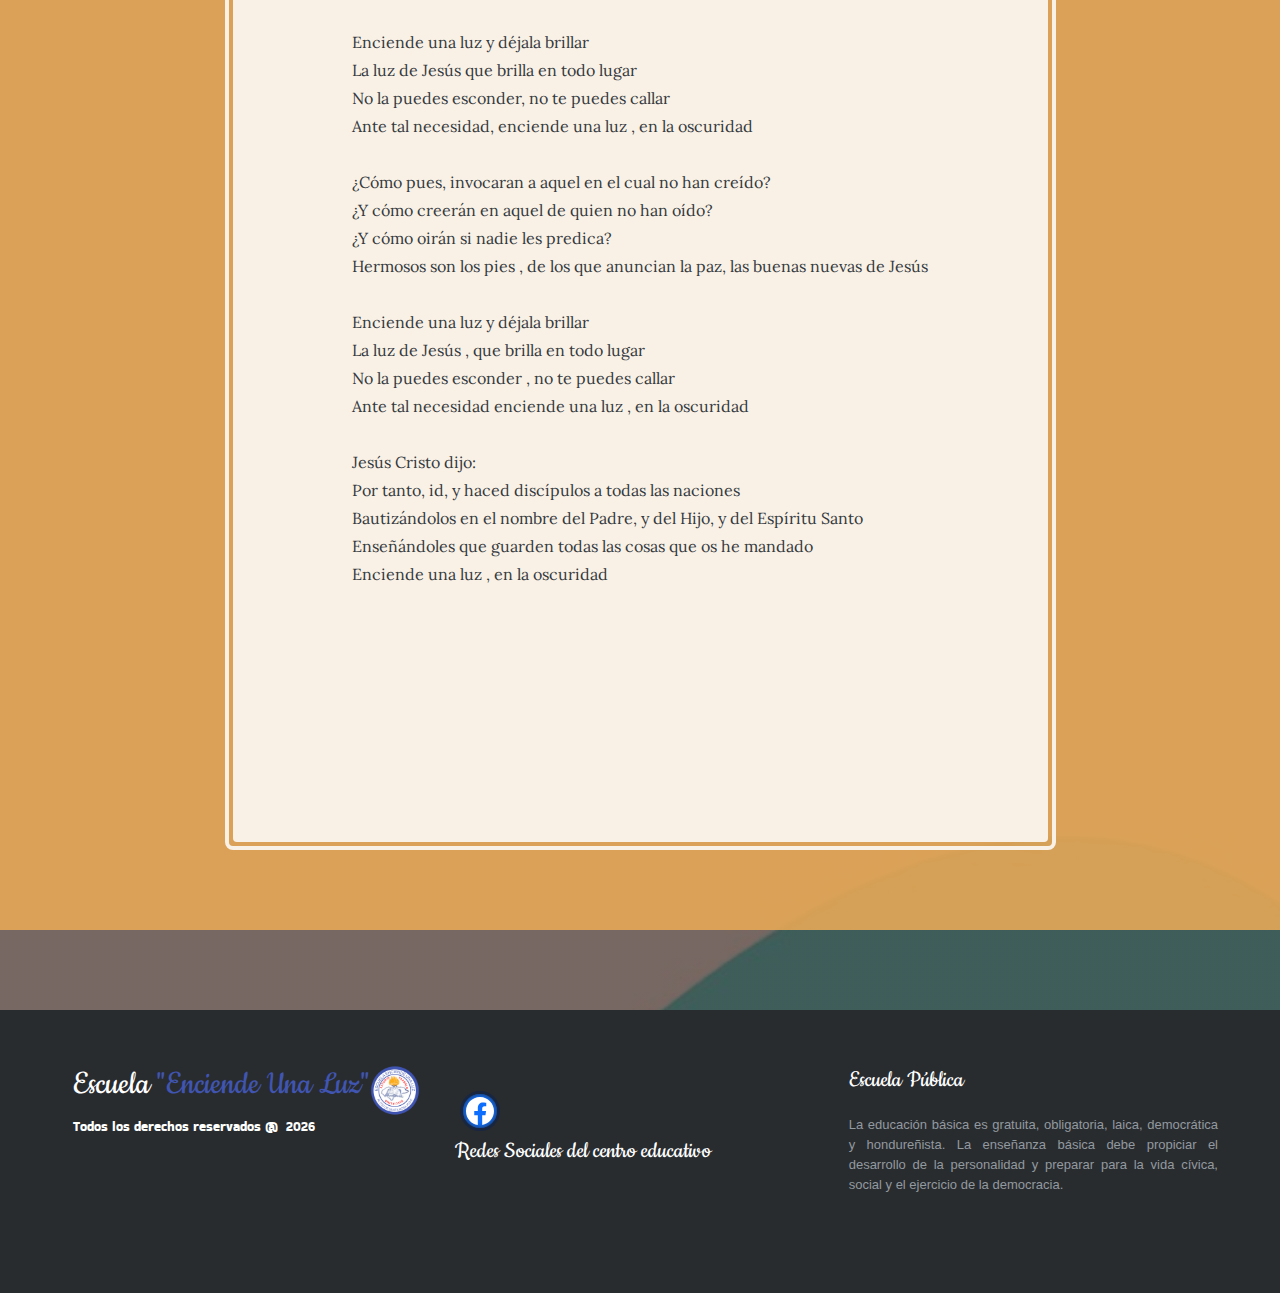
==== commit 2d677586: "detalles" ====
--- a/index.html
+++ b/index.html
@@ -31,9 +31,9 @@
 </head>
 
 <body style="background: linear-gradient(rgba(47, 23, 15, 0.65), rgba(47, 23, 15, 0.65)), url('assets/img/bg.jpg') no-repeat;background-size: cover;">
-    <h1 class="text-center text-white d-none d-lg-block site-heading"><img class="img-fluid pulse animated" src="assets/img/LOGOENCIENDEUNALUZ.svg" style="text-align: center;width: 103px;margin: 13px;"><span class="text-primary flash animated site-heading-upper mb-3">escuela Pública</span><span class="flash animated site-heading-lower">"ENCIENDE UNA LUZ"</span></h1>
-    <nav class="navbar navbar-dark navbar-expand-md bg-dark py-lg-4" id="mainNav">
-        <div class="container-fluid"><a class="navbar-brand text-uppercase d-lg-none text-expanded" href="#"><img class="img-fluid" src="assets/img/LOGOESCUELA.svg" style="width: 58px;"></a><button data-bs-toggle="collapse" class="navbar-toggler" data-bs-target="#navbarResponsive"><span class="visually-hidden">Toggle navigation</span><span class="navbar-toggler-icon"></span></button>
+    <h1 class="text-center text-white d-none d-lg-block site-heading"><img class="img-fluid pulse animated" src="assets/img/LOGOENCIENDEUNALUZ.png" style="text-align: center;width: 103px;margin: 13px;"><span class="text-primary flash animated site-heading-upper mb-3">escuela Pública</span><span class="flash animated site-heading-lower">"ENCIENDE UNA LUZ"</span></h1>
+    <nav class="navbar navbar-dark navbar-expand-xxl bg-dark py-lg-4" id="mainNav">
+        <div class="container-fluid"><a class="navbar-brand text-uppercase d-lg-none text-expanded" href="#"><img class="img-fluid" src="assets/img/LOGOENCIENDEUNALUZ.png" style="width: 58px;"></a><button data-bs-toggle="collapse" class="navbar-toggler" data-bs-target="#navbarResponsive"><span class="visually-hidden">Toggle navigation</span><span class="navbar-toggler-icon"></span></button>
             <div class="collapse navbar-collapse" id="navbarResponsive">
                 <ul class="navbar-nav mx-auto">
                     <li class="nav-item"><a class="nav-link" data-bss-disabled-mobile="true" data-bss-hover-animate="pulse" href="index.html" style="font-family: Raleway, sans-serif;font-size: 20px;">INICIO</a></li>
@@ -91,7 +91,7 @@
     <footer class="d-flex d-xxl-flex flex-row justify-content-center align-items-center align-content-center align-self-center flex-wrap justify-content-xxl-center align-items-xxl-center">
         <div class="row" id="row-foot">
             <div class="col-sm-6 col-md-4 footer-navigation">
-                <h3 class="text-center d-flex d-xxl-flex flex-row justify-content-center align-items-center align-content-center flex-wrap justify-content-xxl-center align-items-xxl-center" id="footerheading"><a href="#">Escuela <span style="color: rgb(64, 85, 177);">"Enciende Una Luz"</span><span><img class="img-fluid" src="assets/img/LOGOENCIENDEUNALUZ.svg" loading="auto" style="height: 51px;width: 50px;padding: 0px;"></span>
+                <h3 class="text-center d-flex d-xxl-flex flex-row justify-content-center align-items-center align-content-center flex-wrap justify-content-xxl-center align-items-xxl-center" id="footerheading"><a href="#">Escuela <span style="color: rgb(64, 85, 177);">"Enciende Una Luz"</span><span><img class="img-fluid" src="assets/img/LOGOENCIENDEUNALUZ.png" loading="auto" style="height: 51px;width: 50px;padding: 0px;"></span>
                         <p class="text-nowrap text-md-start text-lg-end d-flex d-xxl-flex flex-row justify-content-xxl-start align-items-xxl-center" style="font-size: 13px;font-family: 'Bakbak One', serif;color: rgb(255, 255, 255);">Todos los derechos reservados @&nbsp;&nbsp;<span style="color: rgb(255,255,255);"><script>document.write(new Date().getFullYear())</script></span></p>
                     </a></h3>
             </div>
--- a/assets/css/Footer-Basic.css
+++ b/assets/css/Footer-Basic.css
@@ -284,3 +284,17 @@
   cursor: alias;
 }
 
+@media (max-width: 400px) {
+  .intro-button {
+    width: 100%;
+    height: 100%;
+  }
+}
+
+@media (max-width: 400px) {
+  .btn-xl {
+    width: 100%;
+    height: 100%;
+  }
+}
+
